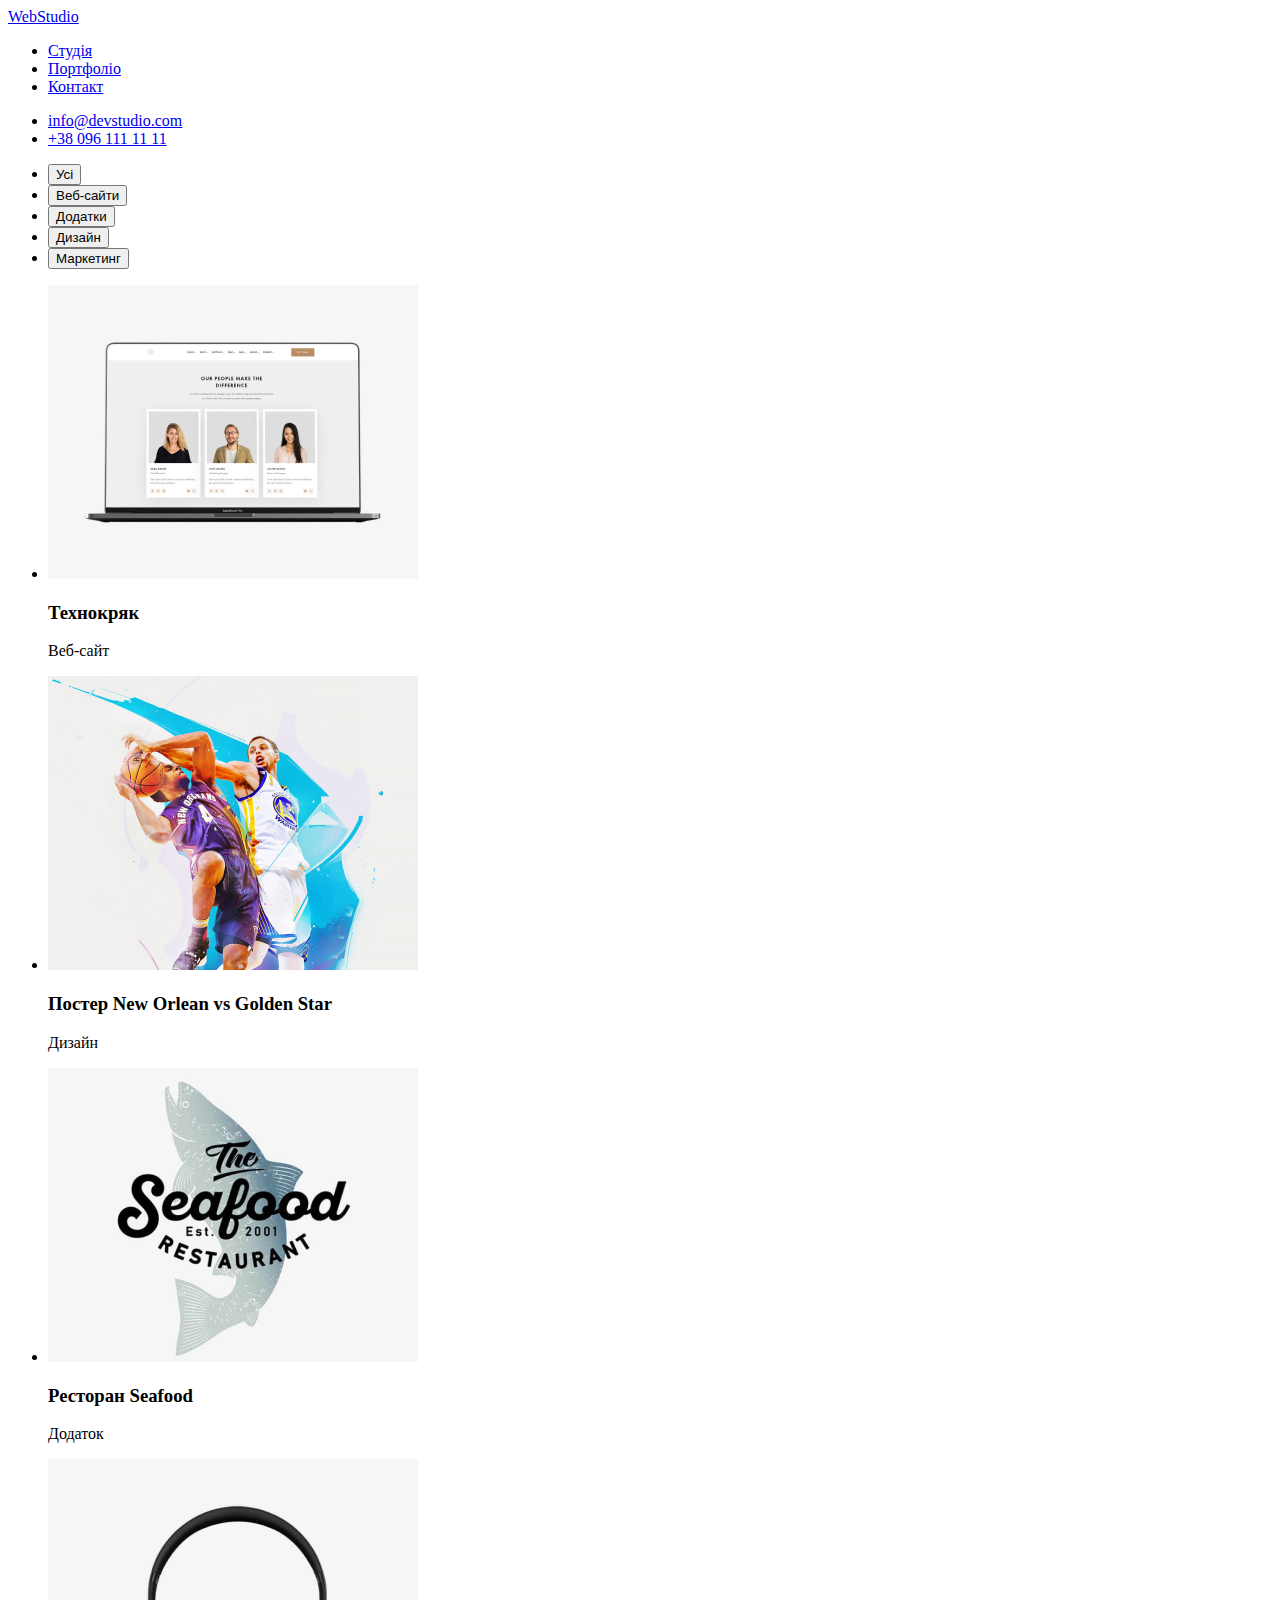
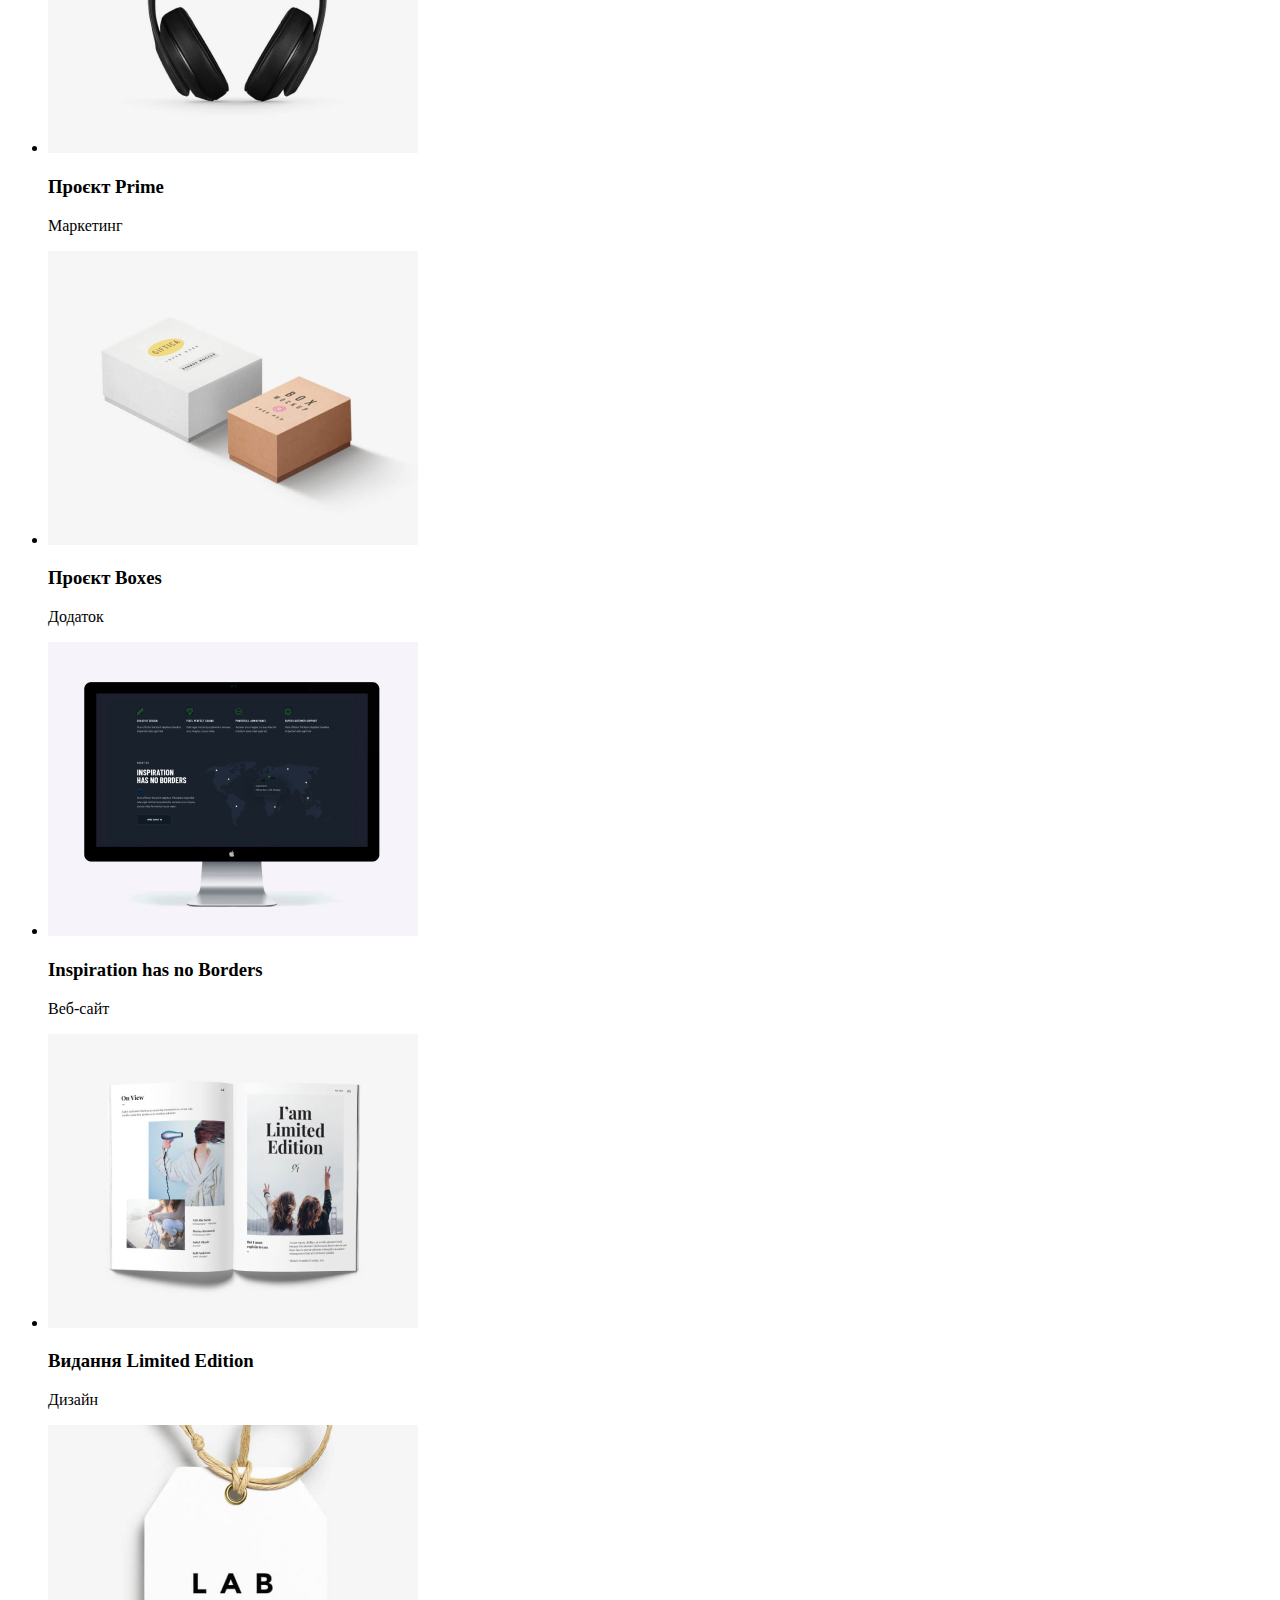
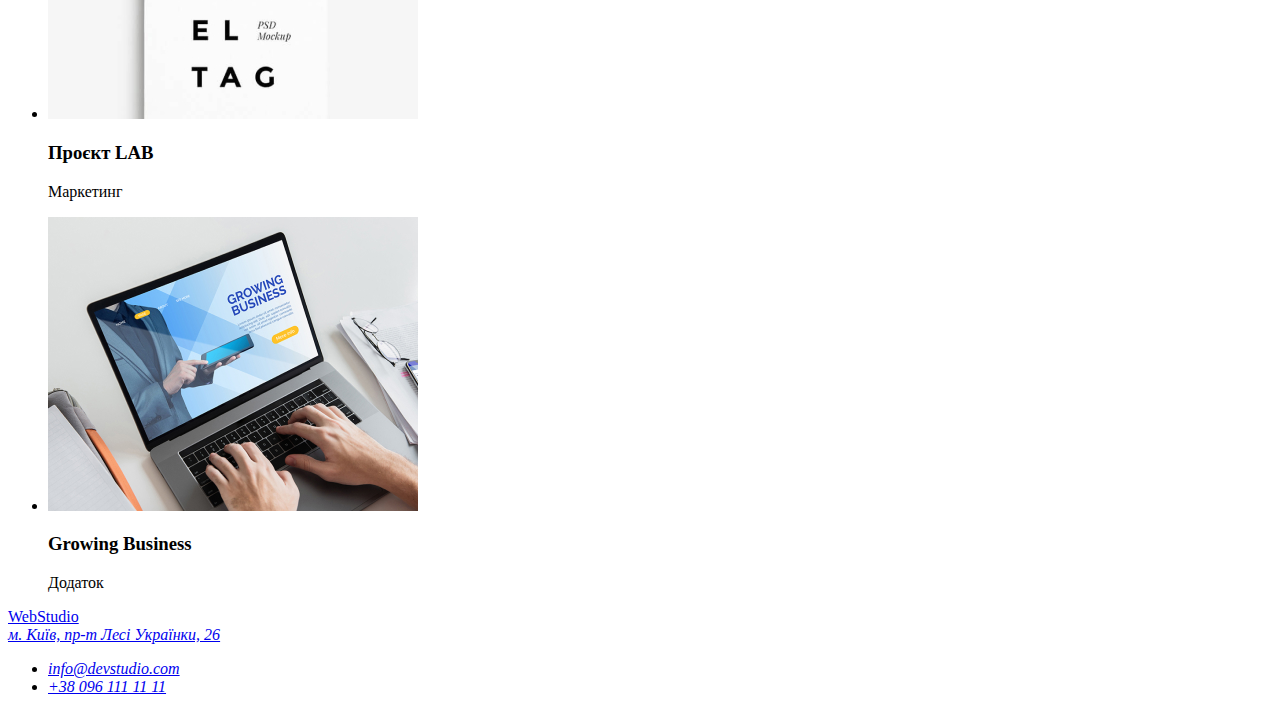
==== pages/portfolio.html @ c285b447 "add" ====
<!DOCTYPE html>
<html lang="uk">
  <head>
    <meta charset="UTF-8" />
    <meta name="viewport" content="width=device-width, initial-scale=1.0" />
    <title>WebStudio</title>
    <link rel="preconnect" href="https://fonts.googleapis.com" />
    <link rel="preconnect" href="https://fonts.gstatic.com" crossorigin />
    <link
      href="https://fonts.googleapis.com/css2?family=Raleway:ital,wght@0,100..900;1,100..900&family=Roboto:ital,wght@0,100;0,300;0,400;0,500;0,700;0,900;1,100;1,300;1,400;1,500;1,700;1,900&display=swap"
      rel="stylesheet"
    />
    <link rel="stylesheet" href="../css/style.css" />
  </head>
  <body>
    <header>
      <a href="../index.html"><span>Web</span>Studio</a>
      <nav>
        <ul>
          <li>
            <a href="../index.html">Студія</a>
          </li>
          <li>
            <a href="../pages/portfolio.html">Портфоліо</a>
          </li>
          <li><a href="#">Контакт</a></li>
        </ul>
      </nav>
      <ul>
        <li>
          <a href="mailto:info@devstudio.com">info@devstudio.com</a>
        </li>
        <li>
          <a href="tel:+380961111111">+38 096 111 11 11</a>
        </li>
      </ul>
    </header>
    <main>
      <section>
        <ul>
          <li><button type="button">Усі</button></li>
          <li>
            <button type="button">Веб-сайти</button>
          </li>
          <li>
            <button type="button">Додатки</button>
          </li>
          <li>
            <button type="button">Дизайн</button>
          </li>
          <li>
            <button type="button">Маркетинг</button>
          </li>
        </ul>
        <ul>
          <li>
            <img
              src="../img/16.jpg"
              alt="два баскетболіста грают"
            />

            <h3>Технокряк</h3>

            <p>Веб-сайт</p>
          </li>
          <li>
            <img
              src="../img/8.jpg"
              alt="два баскетболіста грают"
            />

            <h3>Постер New Orlean vs Golden Star</h3>

            <p>Дизайн</p>
          </li>

          <li>
            <img
              src="../img/9.jpg"
              alt="ресторан із морепродуктами"
            />

            <h3>Ресторан Seafood</h3>

            <p>Додаток</p>
          </li>

          <li>
            <img src="../img/10.jpg" alt="чорні навушники"/>

            <h3>Проєкт Prime</h3>

            <p>Маркетинг</p>
          </li>

          <li>
            <img
              src="../img/11.jpg"
              alt="дві коробки друг на друзі"
            />

            <h3>Проєкт Boxes</h3>

            <p>Додаток</p>
          </li>

          <li>
            <img src="../img/12.jpg" alt="чорний монітор"/>

            <h3>Inspiration has no Borders</h3>

            <p>Веб-сайт</p>
          </li>

          <li>
            <img
              src="../img/13.jpg"
              alt="розгорнутий журнал"
            />

            <h3>Видання Limited Edition</h3>

            <p>Дизайн</p>
          </li>

          <li>
            <img src="../img/14.jpg" alt="біла бірка" />

            <h3>Проєкт LAB</h3>

            <p>Маркетинг</p>
          </li>

          <li>
            <img src="../img/15.jpg" alt="ноутбук"/>
            <h3>Growing Business</h3>

            <p>Додаток</p>
          </li>
        </ul>
      </section>
    </main>
    <footer>
      <a href="../index.html"
        ><span>Web</span>Studio</a
      >
      <address>
        <a href="https://www.bing.com/maps?q=%D0%BC.+%D0%9A%D0%B8%D1%97%D0%B2%2C+%D0%BF%D1%80-%D1%82+%D0%9B%D0%B5%D1%81%D1%96+%D0%A3%D0%BA%D1%80%D0%B0%D1%97%D0%BD%D0%BA%D0%B8%2C+26&form=ANSPH1&refig=dc9846a03b17409ab5a18abfe517efdb&pc=U531&ucpdpc=UCPD" target="_blank">
          м. Київ, пр-т Лесі Українки, 26</a
        >

        <ul>
          <li>
            <a href="mailto: info@devstudio.com"
              >info@devstudio.com</a
            >
          </li>
          <li>
            <a href="tel: +380961111111"
              >+38 096 111 11 11</a
            >
          </li>
        </ul>
      </address>
    </footer>
  </body>
</html>
---- css/style.css ----
:root {
  --accent-color: #2196f3;
  --logo-color: #000;
  --text-color: #212121;
  --additional-color: #757575;
  --footer-namber: rgba(255, 255, 255, 0.6);
  --footer-background: #2f303a;
  --team-background: #f5f4fa;
  --main-background: #fff;
}
 .link {
  color: var(--footer-background);
}
.team {
  color: var(--team-background);
}
.hero {
  color: var(--footer-background);
}
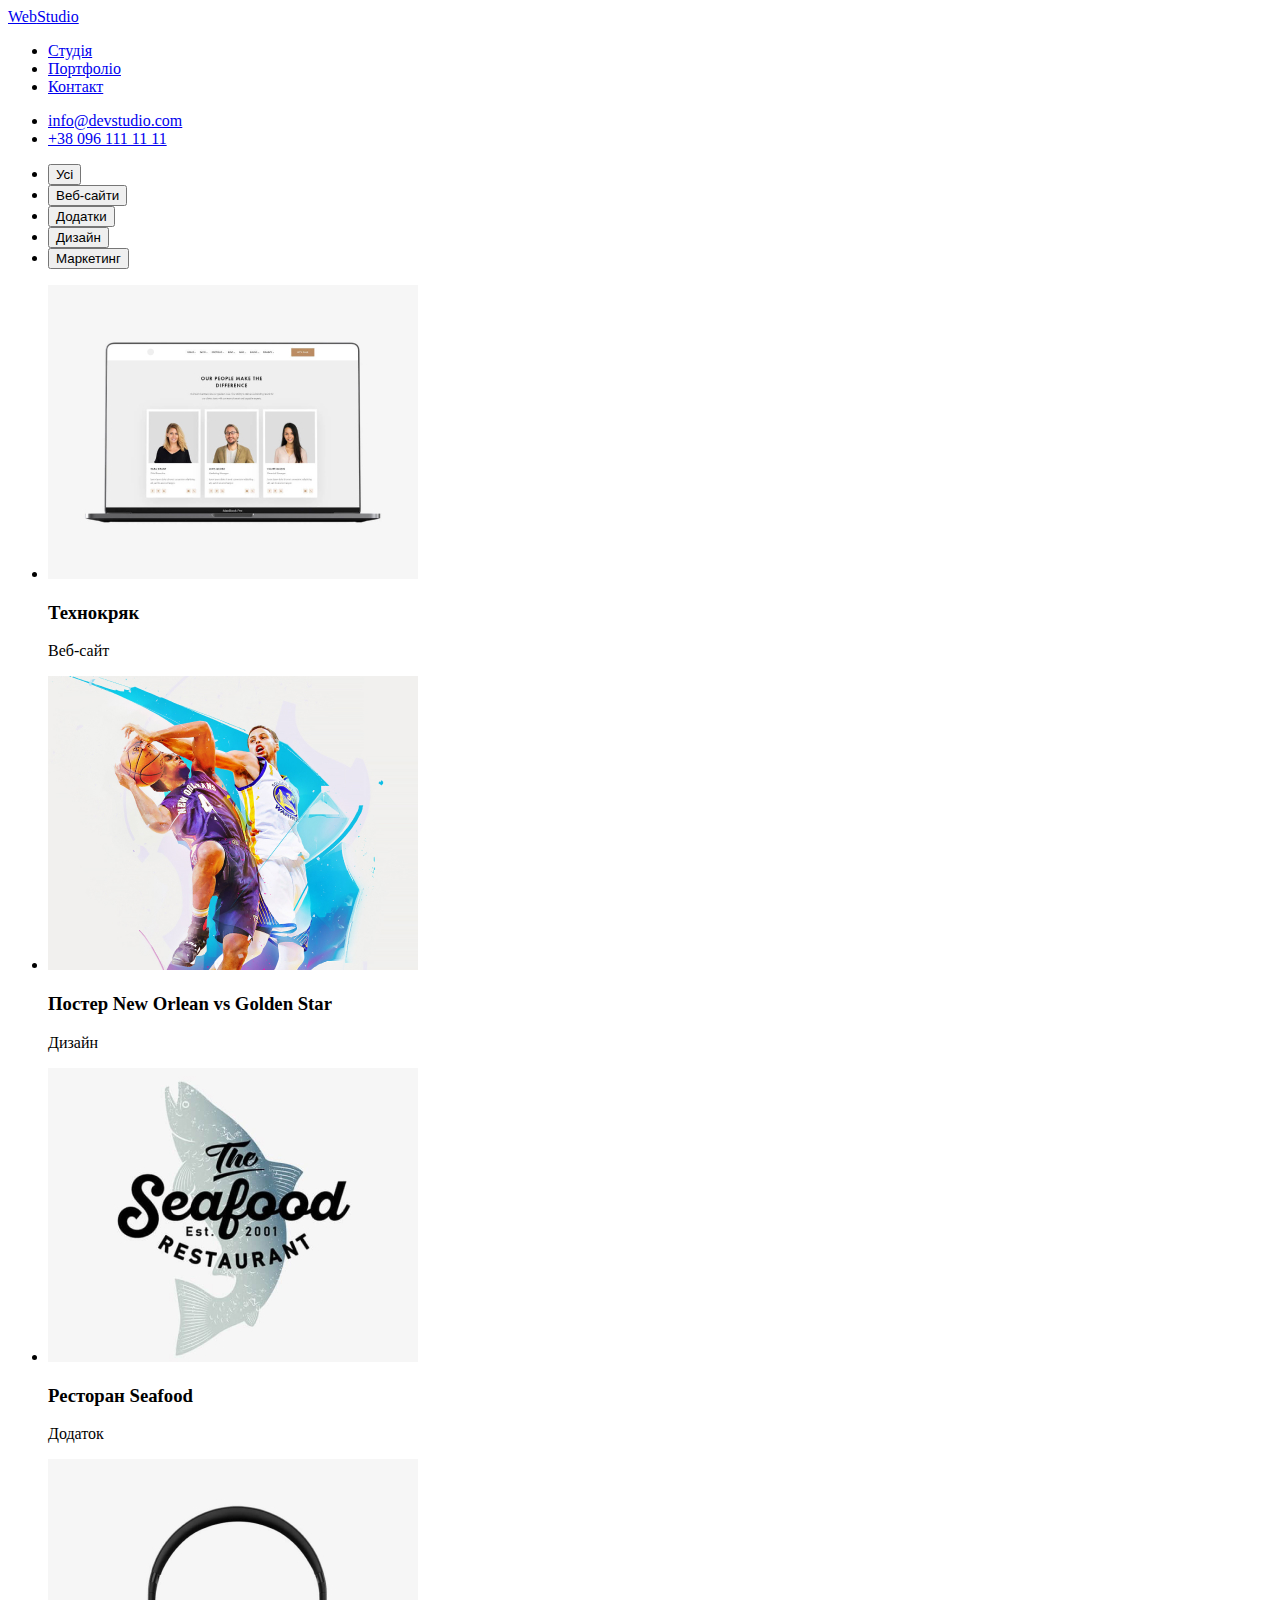
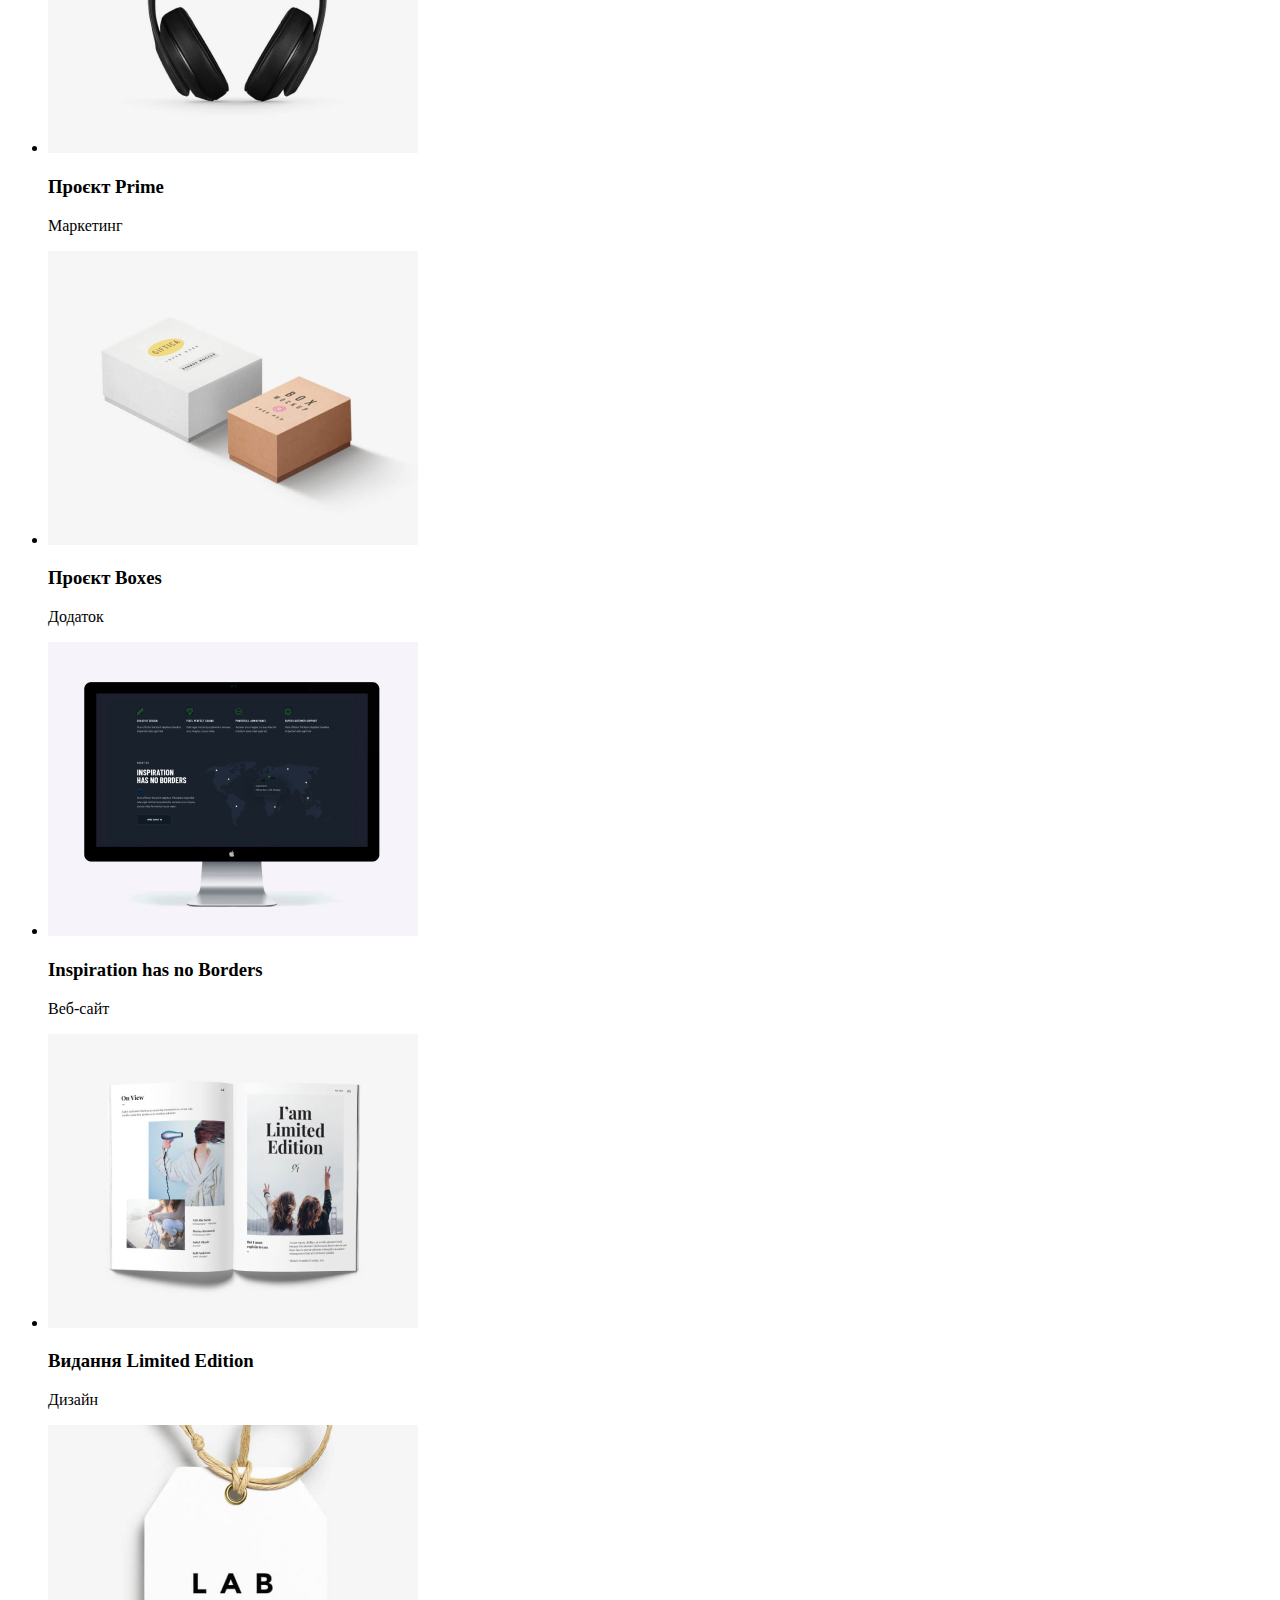
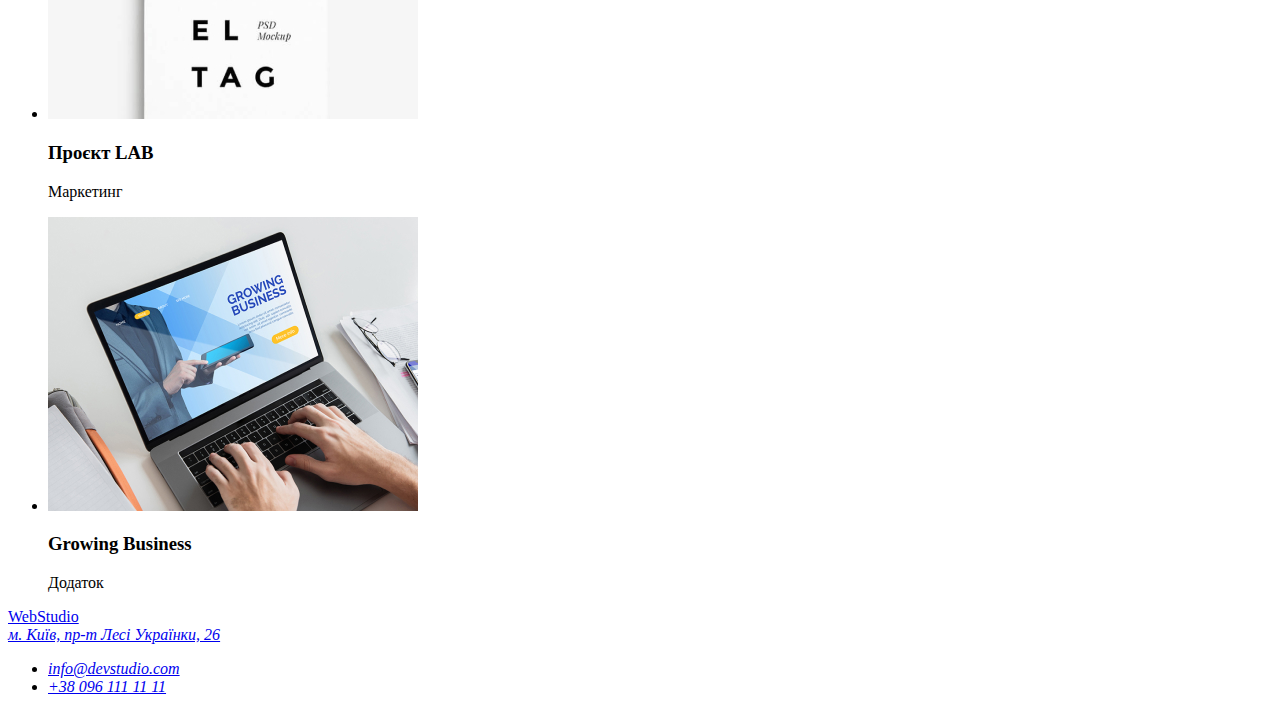
==== commit 3391c7a8: "commit and add" ====
--- a/pages/portfolio.html
+++ b/pages/portfolio.html
@@ -55,8 +55,8 @@
         <ul>
           <li>
             <img
-              src="../img/16.jpg"
-              alt="два баскетболіста грают"
+              src="../img/texnocrak.jpg"
+              alt="ноутбук"
             />
 
             <h3>Технокряк</h3>
@@ -65,7 +65,7 @@
           </li>
           <li>
             <img
-              src="../img/8.jpg"
+              src="../img/poster.jpg"
               alt="два баскетболіста грают"
             />
 
@@ -76,7 +76,7 @@
 
           <li>
             <img
-              src="../img/9.jpg"
+              src="../img/restoran.jpg"
               alt="ресторан із морепродуктами"
             />
 
@@ -86,7 +86,7 @@
           </li>
 
           <li>
-            <img src="../img/10.jpg" alt="чорні навушники"/>
+            <img src="../img/nayshnuku.jpg" alt="чорні навушники"/>
 
             <h3>Проєкт Prime</h3>
 
@@ -95,7 +95,7 @@
 
           <li>
             <img
-              src="../img/11.jpg"
+              src="../img/korobku.jpg"
               alt="дві коробки друг на друзі"
             />
 
@@ -105,7 +105,7 @@
           </li>
 
           <li>
-            <img src="../img/12.jpg" alt="чорний монітор"/>
+            <img src="../img/monitor.jpg" alt="чорний монітор"/>
 
             <h3>Inspiration has no Borders</h3>
 
@@ -114,7 +114,7 @@
 
           <li>
             <img
-              src="../img/13.jpg"
+              src="../img/knuga.jpg"
               alt="розгорнутий журнал"
             />
 
@@ -124,7 +124,7 @@
           </li>
 
           <li>
-            <img src="../img/14.jpg" alt="біла бірка" />
+            <img src="../img/birka.jpg" alt="біла бірка" />
 
             <h3>Проєкт LAB</h3>
 
@@ -132,7 +132,7 @@
           </li>
 
           <li>
-            <img src="../img/15.jpg" alt="ноутбук"/>
+            <img src="../img/noytbyk2.jpg" alt="ноутбук"/>
             <h3>Growing Business</h3>
 
             <p>Додаток</p>
